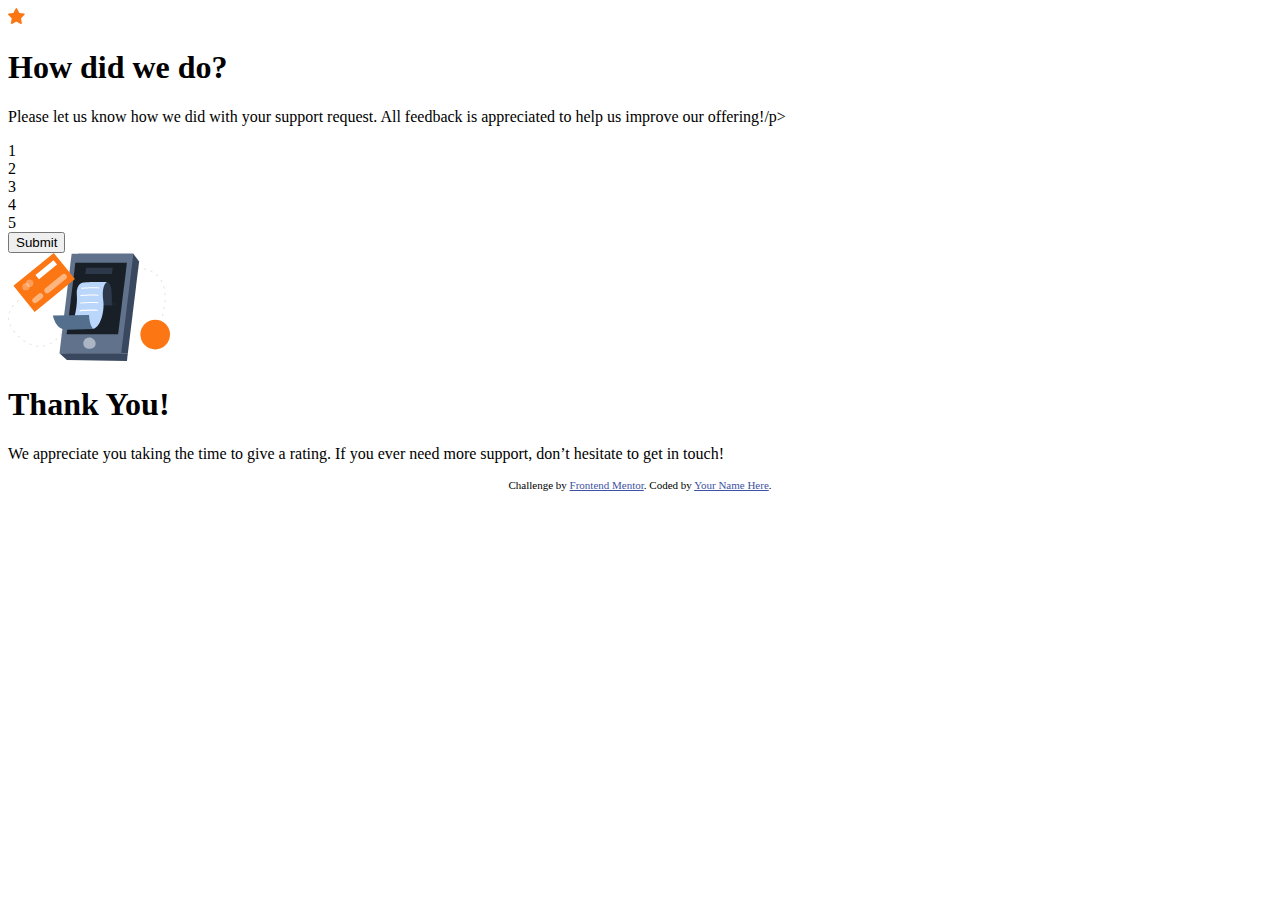
==== interactive-rating-component-main/index.html @ ed7e651b "initial markdown" ====
<!DOCTYPE html>
<html lang="en">
  <head>
    <meta charset="UTF-8" />
    <meta name="viewport" content="width=device-width, initial-scale=1.0" />
    <!-- displays site properly based on user's device -->

    <link
      rel="icon"
      type="image/png"
      sizes="32x32"
      href="./images/favicon-32x32.png"
    />

    <title>Frontend Mentor | Interactive rating component</title>

    <!-- Feel free to remove these styles or customise in your own stylesheet 👍 -->
    <style>
      .attribution {
        font-size: 11px;
        text-align: center;
      }
      .attribution a {
        color: hsl(228, 45%, 44%);
      }
    </style>
  </head>
  <body>
    <!-- Rating state start -->
    <main id="main-container">
      <img src="./images/icon-star.svg" alt="" />
      <section class="text-content">
        <h1>How did we do?</h1>
        <p>
          Please let us know how we did with your support request. All feedback
          is appreciated to help us improve our offering!/p>
        </p>
      </section>
      <div class="rating-area">
        <div class="rating">
          <div>1</div>
          <div>2</div>
          <div>3</div>
          <div>4</div>
          <div>5</div>
        </div>
        <button>Submit</button>
      </div>
    </main>
    <!-- Rating state end -->

    <!-- Thank you state start -->
    <main id="thank-you-container">
      <img src="./images/illustration-thank-you.svg" alt="Thank You Image" />
      <h1></h1>
      <section class="text-content">
        <h1>Thank You!</h1>
        <div id="selected"></div>
        <p>
          We appreciate you taking the time to give a rating. If you ever need
          more support, don’t hesitate to get in touch!
        </p>
      </section>
    </main>
    <div class="attribution">
      Challenge by
      <a href="https://www.frontendmentor.io?ref=challenge" target="_blank"
        >Frontend Mentor</a
      >. Coded by <a href="#">Your Name Here</a>.
    </div>
  </body>
</html>
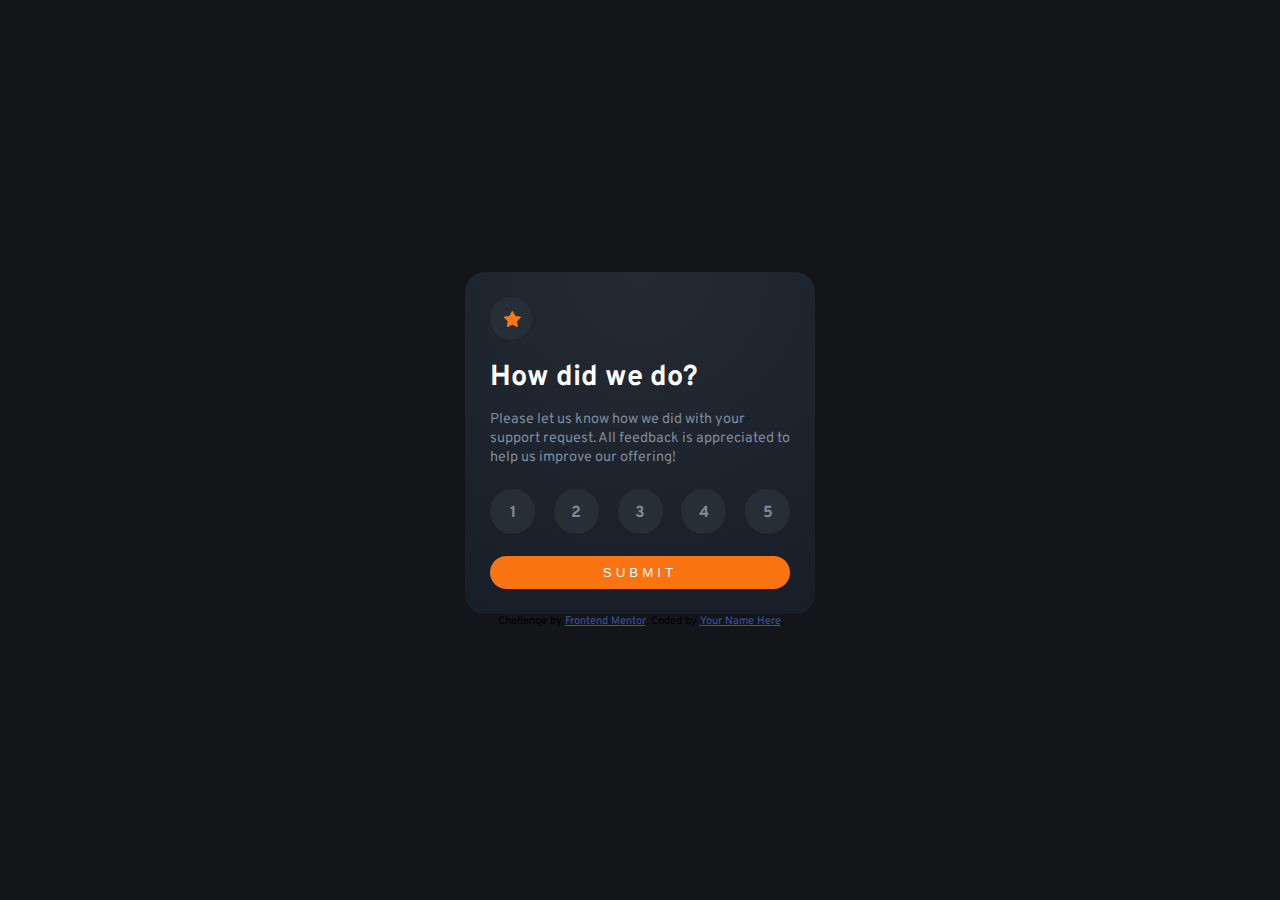
==== commit d60c409f: "1.0 version" ====
--- a/interactive-rating-component-main/index.html
+++ b/interactive-rating-component-main/index.html
@@ -11,6 +11,7 @@
       sizes="32x32"
       href="./images/favicon-32x32.png"
     />
+    <link rel="stylesheet" href="style.css">
 
     <title>Frontend Mentor | Interactive rating component</title>
 
@@ -27,35 +28,36 @@
   </head>
   <body>
     <!-- Rating state start -->
-    <main id="main-container">
-      <img src="./images/icon-star.svg" alt="" />
+    <main class="main-container">
+      <div class="icon">
+        <img src="./images/icon-star.svg" alt="" />
+      </div>
       <section class="text-content">
         <h1>How did we do?</h1>
         <p>
           Please let us know how we did with your support request. All feedback
-          is appreciated to help us improve our offering!/p>
+          is appreciated to help us improve our offering!
         </p>
       </section>
       <div class="rating-area">
-        <div class="rating">
-          <div>1</div>
-          <div>2</div>
-          <div>3</div>
-          <div>4</div>
-          <div>5</div>
-        </div>
-        <button>Submit</button>
+          <div class = "rate-btn">1</div>
+          <div class = "rate-btn">2</div>
+          <div class = "rate-btn">3</div>
+          <div class = "rate-btn">4</div>
+          <div class = "rate-btn">5</div>
       </div>
+      <button id = "submit">Submit</button>
     </main>
     <!-- Rating state end -->
 
     <!-- Thank you state start -->
-    <main id="thank-you-container">
-      <img src="./images/illustration-thank-you.svg" alt="Thank You Image" />
-      <h1></h1>
+    <main class="thank-you-container hidden">
+      <div class="image">
+        <img src="./images/illustration-thank-you.svg" alt="Thank You Image" />
+      </div>
       <section class="text-content">
+        <p id="rate-message">You selected <span id = "rated"></span> out of 5</p>
         <h1>Thank You!</h1>
-        <div id="selected"></div>
         <p>
           We appreciate you taking the time to give a rating. If you ever need
           more support, don’t hesitate to get in touch!
@@ -68,5 +70,8 @@
         >Frontend Mentor</a
       >. Coded by <a href="#">Your Name Here</a>.
     </div>
+
+    <script src="script.js"></script>
+
   </body>
 </html>
--- a/interactive-rating-component-main/style.css
+++ b/interactive-rating-component-main/style.css
@@ -0,0 +1,129 @@
+@import url('https://fonts.googleapis.com/css2?family=Overpass:wght@400;700&display=swap');
+
+*{
+    margin: 0;
+    padding: 0;
+    box-sizing: border-box;
+}
+body{
+
+    font-family: 'Overpass', sans-serif;
+    font-weight: 400;
+    font-size: 16px;
+    background-color: #141519;
+
+    display: flex;
+    flex-direction: column;
+    
+    min-height: 100vh;
+    justify-content: center;
+    align-items: center;
+}
+
+.main-container , .thank-you-container{
+    display: flex;
+    flex-direction: column;
+
+    max-width: 350px;
+    border-radius: 20px;
+    padding: 25px;
+    justify-content: space-between;
+
+    background-color:  #181F29;
+    background-image: radial-gradient(circle at center top, #242b35 ,  #171e28);
+
+    color: #7E8A9A;
+    font-weight: 400;
+
+}
+.thank-you-container *{
+    text-align: center;
+}
+#rate-message{
+    max-width: fit-content;
+    background-color: #262F36;
+    border-radius: 25px;
+    margin: 20px auto;
+
+    padding: 10px;
+
+    color: hsl(25, 97%, 53%);
+    font-weight: 700;
+    font-size: 0.8rem;
+}
+.icon{
+
+    background-color:#262F36;
+    
+    display: flex;
+    border-radius: 50%;
+    width: 14%;
+    aspect-ratio: 1 / 1;
+
+    margin-bottom: 20px;
+
+    /*padding keeps the star completely visible inside the container */
+    padding: 4.5%;
+}
+.text-content{
+    font-size: 0.9rem;
+}
+.text-content>h1{
+    color: white;
+    margin-bottom: 14px;
+}
+.rating-area{
+    display: flex;
+    flex-direction: row;
+    justify-content: space-between;
+    margin: 22px 0;
+}
+.rate-btn{
+    display: flex;
+    background-color:#262F36;
+    border-radius: 50%;
+    width: 15%;
+    min-width: 30px;
+    aspect-ratio: 1 / 1;
+
+    justify-content: center;
+    align-items: center;
+    /*centralize numbers*/
+    padding-top: 2px;
+
+    font-weight: 700;
+
+    transition:  ease 0.2s;
+}
+.rate-btn:hover{
+    background-color:hsl(25, 97%, 53%) ;
+    color: white;
+
+    cursor: pointer;
+}
+#submit{
+    border-style: none;
+    padding: 9px;
+    border-radius: 25px;
+    height: min-content;
+    text-transform: uppercase;
+    background-color: hsl(25, 97%, 53%);
+    color: white ;
+    letter-spacing: 4px;
+    font-weight: 400;
+    transition:  ease 0.2s;
+}
+#submit:hover{
+    background-color: white;
+    color: hsl(25, 97%, 53%);
+    letter-spacing: 4px;
+    cursor: pointer;
+}
+
+.hidden{
+    display: none;
+}
+.selected{
+    color: white;
+    background-color: #7E8A9A;
+}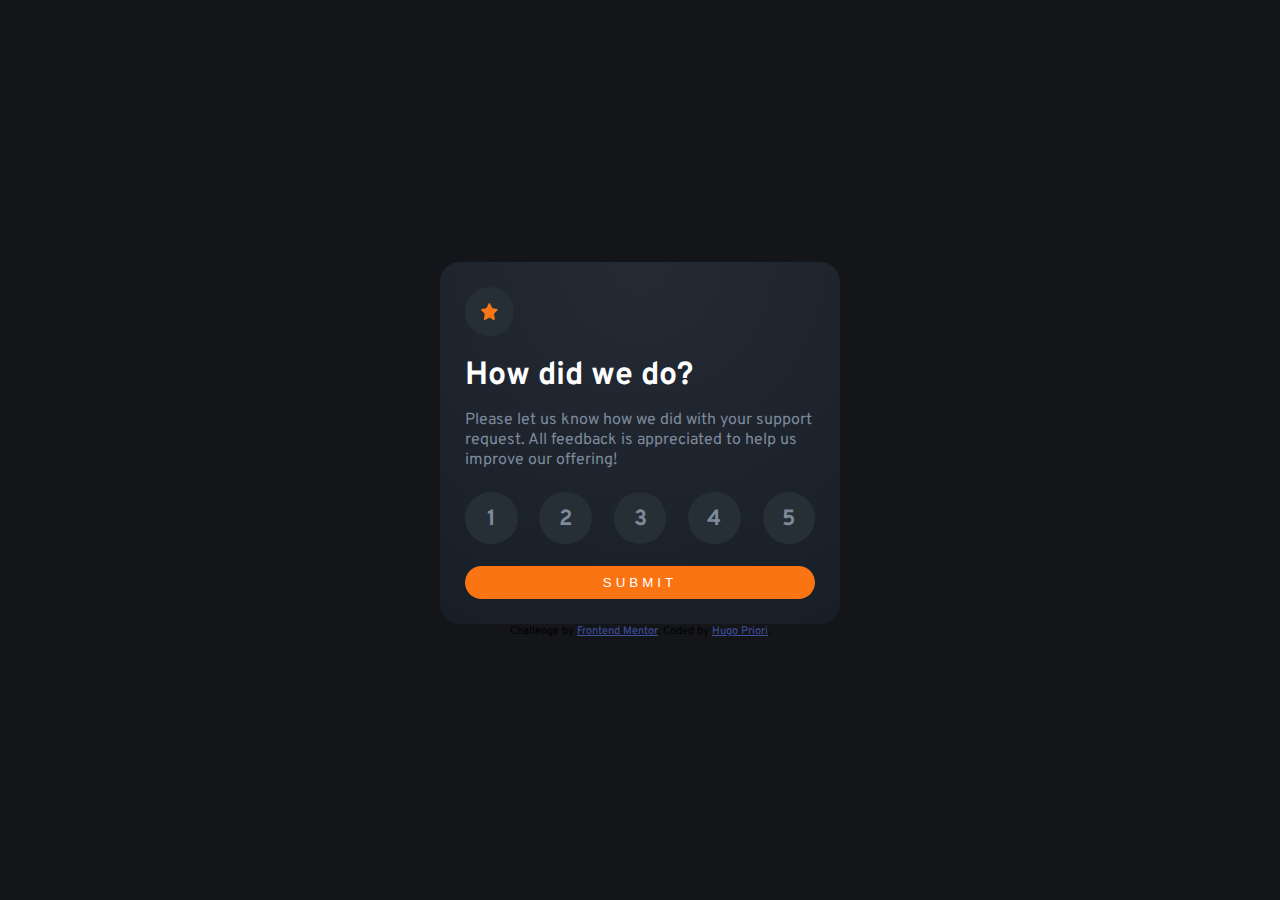
==== commit 632b164c: "first html markup" ====
--- a/interactive-rating-component-main/index.html
+++ b/interactive-rating-component-main/index.html
@@ -68,7 +68,7 @@
       Challenge by
       <a href="https://www.frontendmentor.io?ref=challenge" target="_blank"
         >Frontend Mentor</a
-      >. Coded by <a href="#">Your Name Here</a>.
+      >. Coded by <a href="https://github.com/priorihugo">Hugo Priori</a>.
     </div>
 
     <script src="script.js"></script>
--- a/interactive-rating-component-main/style.css
+++ b/interactive-rating-component-main/style.css
@@ -9,7 +9,7 @@
 
     font-family: 'Overpass', sans-serif;
     font-weight: 400;
-    font-size: 16px;
+    font-size: 22px;
     background-color: #141519;
 
     display: flex;
@@ -24,8 +24,9 @@
     display: flex;
     flex-direction: column;
 
-    max-width: 350px;
+    max-width: 400px;
     border-radius: 20px;
+    margin: 0 20px;
     padding: 25px;
     justify-content: space-between;
 
@@ -66,7 +67,7 @@
     padding: 4.5%;
 }
 .text-content{
-    font-size: 0.9rem;
+    font-size: 1rem;
 }
 .text-content>h1{
     color: white;
@@ -101,6 +102,9 @@
 
     cursor: pointer;
 }
+.rate-btn:focus{
+    background-color: aqua;
+}
 #submit{
     border-style: none;
     padding: 9px;
